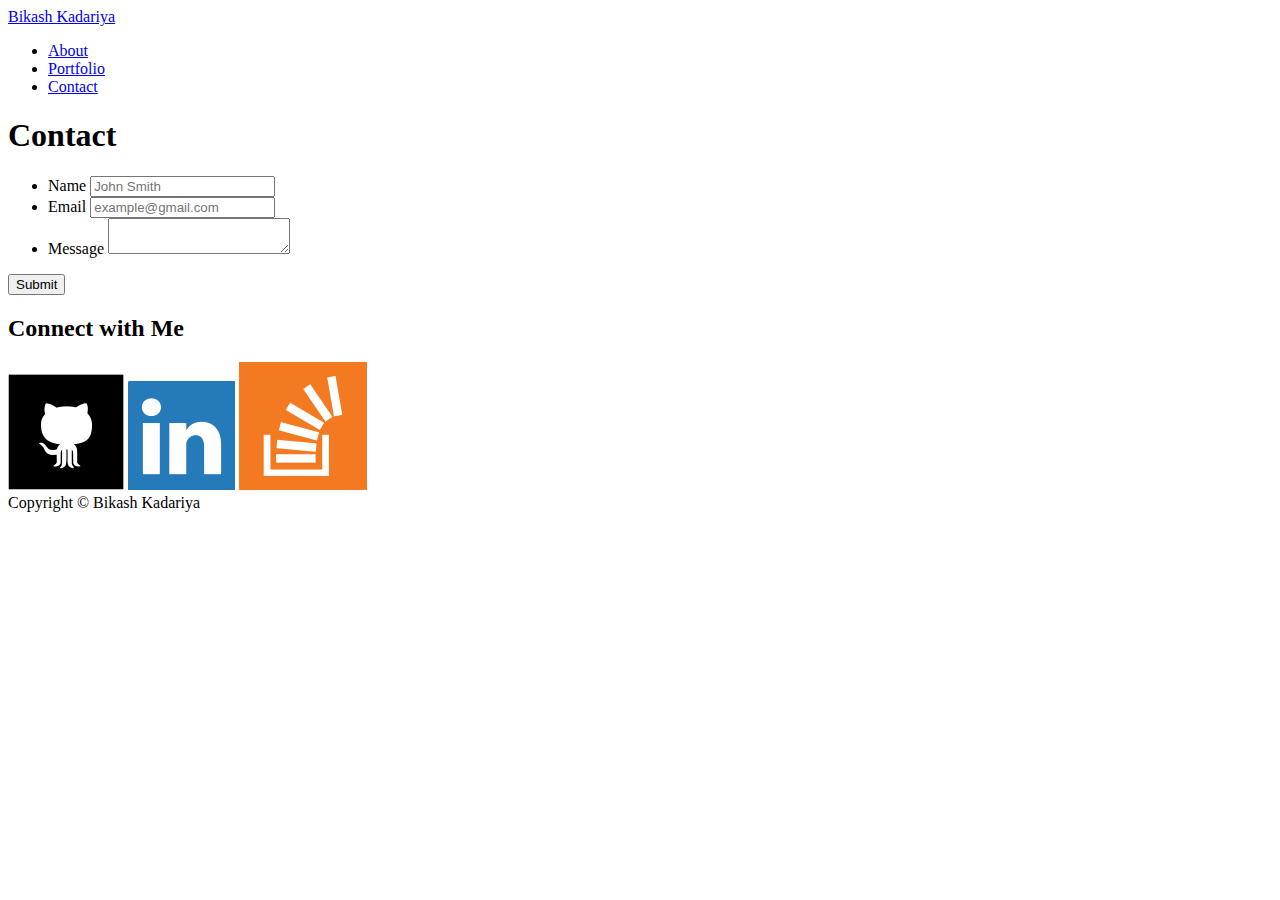
==== contact.html @ c93f77cf "second assignment" ====
<!DOCTYPE html>
<html lang="en-us">

<head>
  <meta charset="UTF-8">
  <meta name="viewport" content="width=device-width, initial-scale=1">
  <title>Contact | Bikash Kadariya</title>
  <link rel="stylesheet" type="text/css" href="assets/css/reset.css">  
  <link rel="stylesheet" type="text/css" href="assets/css/style.css">
  <link rel="stylesheet" media="(max-width=960px)" href="assets/css.style.css">
</head>

<body>

<header>
  <div class="wrapper">
    <a href="#" id="logo">Bikash Kadariya</a>

    <nav>
      <ul>
        <li><a href="index.html">About</a></li>
        <li><a href="portfolio.html">Portfolio</a></li>
        <li><a href="contact.html">Contact</a></li>
      </ul>
    </nav>
  </div>
</header>

<div id="container" class="wrapper">
  <div id="content" class="module">
    <h1>Contact</h1>
  
    <form id="contact-form">
        <ul>
          <li>
            <label for="name">Name</label>
            <input type="text" id="name" name="name" placeholder="John Smith" required="required">
          </li>
          <li>
            <label for="email">Email</label>
            <input type="email" id="email" name="email" placeholder="example@gmail.com" required="required">
          </li>
          <li>
            <label for="message">Message</label>
            <textarea id="message" name="message" required="required"></textarea>
          </li>
        </ul>
        <input type="submit">
      </form>

  </div>

  <div id="connect" class="module">
    <h2>Connect with Me</h2>

    <a href="https://github.com/Bikashkd110"><img src="assets/images/github.png"></a>
    <a href="https://www.linkedin.com/in/bikash-kadariya"><img src="assets/images/linkedin.png"></a>
    <a href="https://stackoverflow.com/users/11397449/bikash-kadariya"><img src="assets/images/stack.png"></a>
  </div>
</div>
  <footer> Copyright &copy; Bikash Kadariya</footer>
    
</body>
</html>
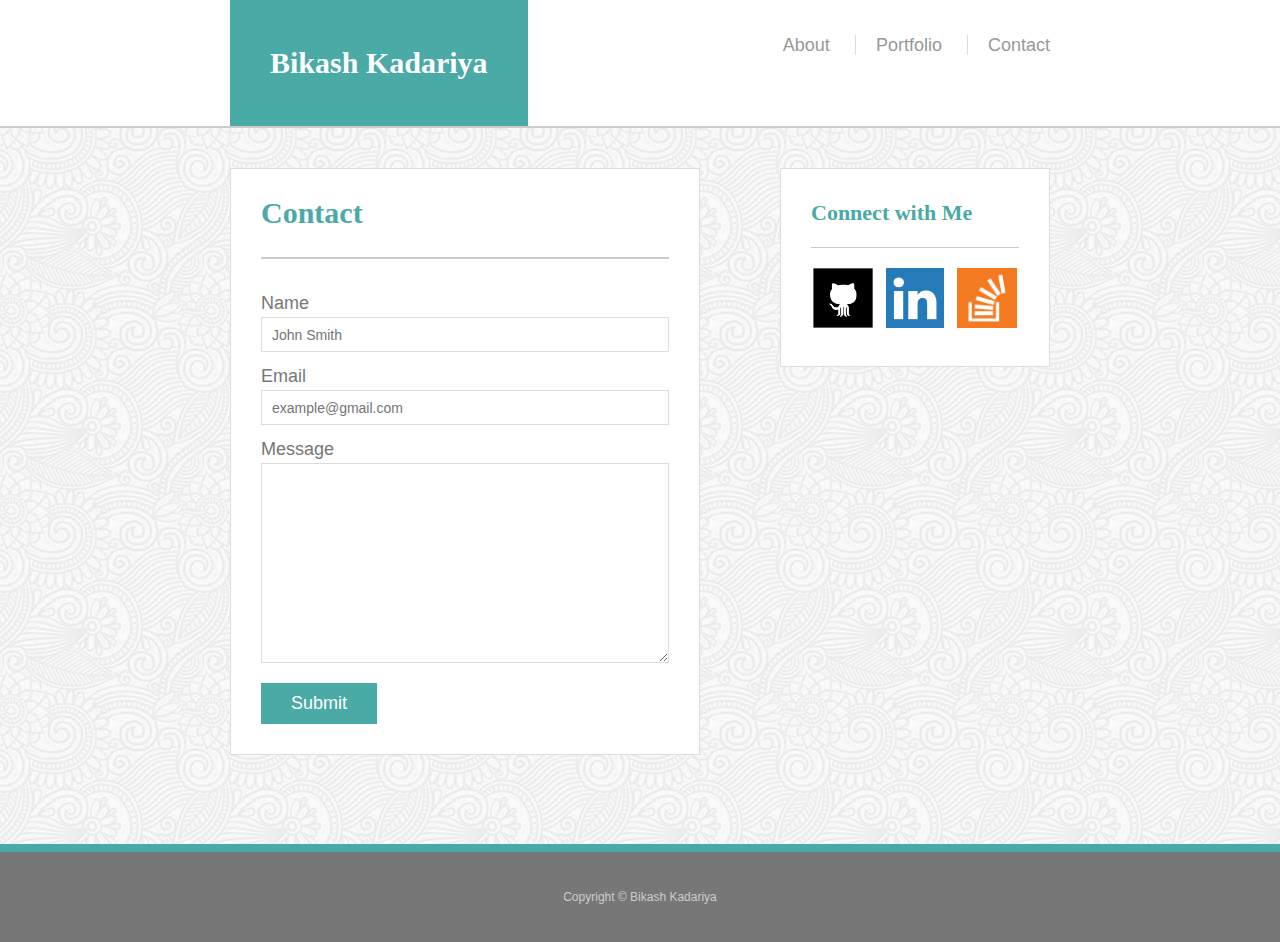
==== commit 2b88f2c0: "CSS to css" ====
--- a/contact.html
+++ b/contact.html
@@ -5,9 +5,9 @@
   <meta charset="UTF-8">
   <meta name="viewport" content="width=device-width, initial-scale=1">
   <title>Contact | Bikash Kadariya</title>
-  <link rel="stylesheet" type="text/css" href="assets/css/reset.css">  
-  <link rel="stylesheet" type="text/css" href="assets/css/style.css">
-  <link rel="stylesheet" media="(max-width=960px)" href="assets/css.style.css">
+  <link rel="stylesheet" type="text/css" href="assets/CSS/reset.css">  
+  <link rel="stylesheet" type="text/css" href="assets/CSS/style.css">
+  <link rel="stylesheet" media="(max-width=960px)" href="assets/CSS/style.css">
 </head>
 
 <body>
--- a/assets/CSS/style.css
+++ b/assets/CSS/style.css
@@ -0,0 +1,361 @@
+body {
+	background-image: url("../images/fullbloom.png");
+	background-repeat: repeat;
+	font-family: Arial;
+	font-size: 18px;
+	color: #777;
+	line-height: 28px;
+}
+* {
+	box-sizing: border-box;
+}
+
+/* Main Page */
+
+/* Sticky Footer */
+
+#container {
+	min-height: calc(100vh - 264px);
+}
+
+/* General Styling */
+
+h1, h2 {
+	font-family: "Georgia";
+	color: #4aaaa5;
+	padding-bottom: 30px;
+	font-weight: bold;
+	text-align: left;
+	margin-bottom: 30px;
+}
+
+h1 {
+	font-size: 30px;
+	border-bottom: 2px solid #ccc;
+}
+
+h2 {
+	font-size: 22px;
+	border-bottom: 1px solid #ccc;
+	padding-bottom: 20px;
+	margin-bottom: 20px;
+}
+
+header {
+	background-color: #fff;
+	margin-bottom: 40px;
+	border-bottom: 2px solid #ccc;
+}
+
+#logo {
+	float: left;
+	display: block;
+	background-color: #4aaaa5;
+	color:#fff;
+	font-family: "Georgia";
+	font-size: 30px;
+	padding: 18px 40px;
+	line-height: 90px;
+	font-weight: bold;
+	text-decoration: none;
+}
+
+nav {
+	float: right;
+}
+
+nav ul {
+	display: block;
+}
+
+nav ul li {
+	display: inline-block;
+	line-height: 90px;
+}
+
+nav ul li a {
+	text-decoration: none;
+	color: #999;
+	margin-left: 20px;
+	line-height: 22px;
+	padding-left: 20px;
+	border-left: 1px solid #ddd;
+}
+
+nav ul li:first-child a {
+	border-left: 0;
+}
+
+.wrapper {
+	width: 960px;
+	margin: 0 auto;
+	clear: both;
+	overflow: hidden;
+}
+
+footer {
+	text-align: center;
+	background-color: #777;
+	color: #ccc;
+	line-height: 90px;
+	margin-top: 40px;
+	border-top: 8px solid #4aaaa5;
+	font-size: 12px;
+}
+
+.module {
+	background-color: #fff;
+	padding: 30px;
+	border: 1px solid #ddd;
+}
+
+#content {
+	float: left;
+	width: 650px;
+}
+
+#connect {
+	width: 270px;
+	float: right;
+	text-align: center;
+}
+
+#connect img {
+	height: 60px;
+	width: auto;
+}
+
+#connect a {
+	margin-right: 8px;
+}
+
+#connect a:last-child {
+	margin-right: 0;
+}
+
+.bikash {
+	float: left;
+	margin-right: 30px;
+	
+}
+
+
+/* Contact */
+
+
+
+#contact-form ul {
+  margin-bottom: 20px;
+}
+
+#contact-form li {
+  margin-bottom: 10px;
+}
+
+label,
+input[type=text],
+input[type=email],
+textarea {
+  display: block;
+  width: 100%;
+}
+
+input[type=text],
+input[type=email],
+textarea {
+  height: 35px;
+  padding: 0 10px;
+  font-size: 14px;
+  border: 1px solid #ddd;
+}
+
+textarea {
+  height: 200px;
+}
+
+input[type=submit] {
+  padding: 10px 30px;
+  font-size: 18px;
+  color: #fff;
+  cursor: pointer;
+  background: #4aaaa5;
+  border: 0 none;
+}
+
+/* Portfolio */
+
+.work {
+  position: relative;
+  float: left;
+  width: 274px;
+  margin: 20px 0 25px;
+  overflow: auto;
+}
+
+.work:nth-child(even) {
+  margin-right: 40px;
+}
+
+.work img {
+  width: 100%;
+  border: 0 none;
+  opacity: 0.8;
+}
+
+.work h3 {
+  position: absolute;
+  bottom: 20px;
+  width: 100%;
+  padding: 15px;
+  margin-bottom: 0;
+  font-weight: 300;
+  line-height: 30px;
+  color: #fff;
+  text-align: center;
+  background: #4aaaa5;
+  border-bottom: 0;
+  font-family: "Georgia";
+  font-size: 22px;
+}
+
+
+
+/***************************
+	Media Queries
+****************************/
+
+@media (max-width: 640px) {
+
+	.wrapper {
+		width: 640px;
+	}
+
+	header {
+		border-bottom: none;
+	}
+
+	#logo {
+		text-align: center;
+		width: 640px;
+	}
+	
+	
+	nav {
+		background-color: #fff;
+		width: 640px;
+		border-bottom: 2px solid #ddd;
+	}
+
+	nav ul li {
+		line-height: 60px;
+	}
+
+	nav ul li a {
+		margin-left: 40px;
+		padding-left: 70px;
+	}
+
+	.bikash {
+		margin-left: 0px;
+	}
+
+	p {
+		word-wrap: break-word;
+		margin-top: 20px;
+		display: inline-block;
+	}
+	
+	#connect {
+		width: 560px;
+		height: 190px;
+		margin-right: 40px;	
+	}
+
+	#connect img {
+		float: left;
+		padding-right: 10px;
+	}
+
+	
+	#content {
+		width: 560px;
+		margin-left: 40px;
+		margin-bottom: 30px;
+	}
+	
+	.work {
+		margin-left: 100px;
+	}
+}
+
+@media (min-width: 768px) and (max-width: 979px) {
+
+	.wrapper {
+		width: 768px;
+	}
+
+
+	#logo {
+		margin-left: 20px;
+	}
+
+	nav ul {
+		padding-right: 20px;
+	}
+
+	#content {
+		width: 730px;
+		margin-left: 20px;
+		margin-bottom: 30px;
+	}
+
+	#connect {
+		width: 730px;
+		margin-right: 20px;
+	}
+
+	#connect img {
+		float: left;
+		padding-right: 10px;
+	}
+
+	nav ul li {
+		font-size: 16px;
+	}
+
+}
+
+@media (min-width: 980px) {
+
+	.wrapper {
+		width: 980px;
+	}
+
+	#logo {
+		margin-left: 80px;
+	}
+
+	nav ul {
+		padding-right: 80px;
+	}
+
+	.bikash {
+		margin-left: 0px;
+}
+
+	p {
+		word-wrap: break-word;
+		margin-top: px;
+		display: inline;
+	}
+
+#content {
+		width: 470px;
+		margin-left: 80px;
+		margin-bottom: 30px;
+	}
+
+	#connect {
+		margin-right: 80px;
+	}
+}--- a/assets/CSS/style.css
+++ b/assets/CSS/style.css
@@ -0,0 +1,361 @@
+body {
+	background-image: url("../images/fullbloom.png");
+	background-repeat: repeat;
+	font-family: Arial;
+	font-size: 18px;
+	color: #777;
+	line-height: 28px;
+}
+* {
+	box-sizing: border-box;
+}
+
+/* Main Page */
+
+/* Sticky Footer */
+
+#container {
+	min-height: calc(100vh - 264px);
+}
+
+/* General Styling */
+
+h1, h2 {
+	font-family: "Georgia";
+	color: #4aaaa5;
+	padding-bottom: 30px;
+	font-weight: bold;
+	text-align: left;
+	margin-bottom: 30px;
+}
+
+h1 {
+	font-size: 30px;
+	border-bottom: 2px solid #ccc;
+}
+
+h2 {
+	font-size: 22px;
+	border-bottom: 1px solid #ccc;
+	padding-bottom: 20px;
+	margin-bottom: 20px;
+}
+
+header {
+	background-color: #fff;
+	margin-bottom: 40px;
+	border-bottom: 2px solid #ccc;
+}
+
+#logo {
+	float: left;
+	display: block;
+	background-color: #4aaaa5;
+	color:#fff;
+	font-family: "Georgia";
+	font-size: 30px;
+	padding: 18px 40px;
+	line-height: 90px;
+	font-weight: bold;
+	text-decoration: none;
+}
+
+nav {
+	float: right;
+}
+
+nav ul {
+	display: block;
+}
+
+nav ul li {
+	display: inline-block;
+	line-height: 90px;
+}
+
+nav ul li a {
+	text-decoration: none;
+	color: #999;
+	margin-left: 20px;
+	line-height: 22px;
+	padding-left: 20px;
+	border-left: 1px solid #ddd;
+}
+
+nav ul li:first-child a {
+	border-left: 0;
+}
+
+.wrapper {
+	width: 960px;
+	margin: 0 auto;
+	clear: both;
+	overflow: hidden;
+}
+
+footer {
+	text-align: center;
+	background-color: #777;
+	color: #ccc;
+	line-height: 90px;
+	margin-top: 40px;
+	border-top: 8px solid #4aaaa5;
+	font-size: 12px;
+}
+
+.module {
+	background-color: #fff;
+	padding: 30px;
+	border: 1px solid #ddd;
+}
+
+#content {
+	float: left;
+	width: 650px;
+}
+
+#connect {
+	width: 270px;
+	float: right;
+	text-align: center;
+}
+
+#connect img {
+	height: 60px;
+	width: auto;
+}
+
+#connect a {
+	margin-right: 8px;
+}
+
+#connect a:last-child {
+	margin-right: 0;
+}
+
+.bikash {
+	float: left;
+	margin-right: 30px;
+	
+}
+
+
+/* Contact */
+
+
+
+#contact-form ul {
+  margin-bottom: 20px;
+}
+
+#contact-form li {
+  margin-bottom: 10px;
+}
+
+label,
+input[type=text],
+input[type=email],
+textarea {
+  display: block;
+  width: 100%;
+}
+
+input[type=text],
+input[type=email],
+textarea {
+  height: 35px;
+  padding: 0 10px;
+  font-size: 14px;
+  border: 1px solid #ddd;
+}
+
+textarea {
+  height: 200px;
+}
+
+input[type=submit] {
+  padding: 10px 30px;
+  font-size: 18px;
+  color: #fff;
+  cursor: pointer;
+  background: #4aaaa5;
+  border: 0 none;
+}
+
+/* Portfolio */
+
+.work {
+  position: relative;
+  float: left;
+  width: 274px;
+  margin: 20px 0 25px;
+  overflow: auto;
+}
+
+.work:nth-child(even) {
+  margin-right: 40px;
+}
+
+.work img {
+  width: 100%;
+  border: 0 none;
+  opacity: 0.8;
+}
+
+.work h3 {
+  position: absolute;
+  bottom: 20px;
+  width: 100%;
+  padding: 15px;
+  margin-bottom: 0;
+  font-weight: 300;
+  line-height: 30px;
+  color: #fff;
+  text-align: center;
+  background: #4aaaa5;
+  border-bottom: 0;
+  font-family: "Georgia";
+  font-size: 22px;
+}
+
+
+
+/***************************
+	Media Queries
+****************************/
+
+@media (max-width: 640px) {
+
+	.wrapper {
+		width: 640px;
+	}
+
+	header {
+		border-bottom: none;
+	}
+
+	#logo {
+		text-align: center;
+		width: 640px;
+	}
+	
+	
+	nav {
+		background-color: #fff;
+		width: 640px;
+		border-bottom: 2px solid #ddd;
+	}
+
+	nav ul li {
+		line-height: 60px;
+	}
+
+	nav ul li a {
+		margin-left: 40px;
+		padding-left: 70px;
+	}
+
+	.bikash {
+		margin-left: 0px;
+	}
+
+	p {
+		word-wrap: break-word;
+		margin-top: 20px;
+		display: inline-block;
+	}
+	
+	#connect {
+		width: 560px;
+		height: 190px;
+		margin-right: 40px;	
+	}
+
+	#connect img {
+		float: left;
+		padding-right: 10px;
+	}
+
+	
+	#content {
+		width: 560px;
+		margin-left: 40px;
+		margin-bottom: 30px;
+	}
+	
+	.work {
+		margin-left: 100px;
+	}
+}
+
+@media (min-width: 768px) and (max-width: 979px) {
+
+	.wrapper {
+		width: 768px;
+	}
+
+
+	#logo {
+		margin-left: 20px;
+	}
+
+	nav ul {
+		padding-right: 20px;
+	}
+
+	#content {
+		width: 730px;
+		margin-left: 20px;
+		margin-bottom: 30px;
+	}
+
+	#connect {
+		width: 730px;
+		margin-right: 20px;
+	}
+
+	#connect img {
+		float: left;
+		padding-right: 10px;
+	}
+
+	nav ul li {
+		font-size: 16px;
+	}
+
+}
+
+@media (min-width: 980px) {
+
+	.wrapper {
+		width: 980px;
+	}
+
+	#logo {
+		margin-left: 80px;
+	}
+
+	nav ul {
+		padding-right: 80px;
+	}
+
+	.bikash {
+		margin-left: 0px;
+}
+
+	p {
+		word-wrap: break-word;
+		margin-top: px;
+		display: inline;
+	}
+
+#content {
+		width: 470px;
+		margin-left: 80px;
+		margin-bottom: 30px;
+	}
+
+	#connect {
+		margin-right: 80px;
+	}
+}